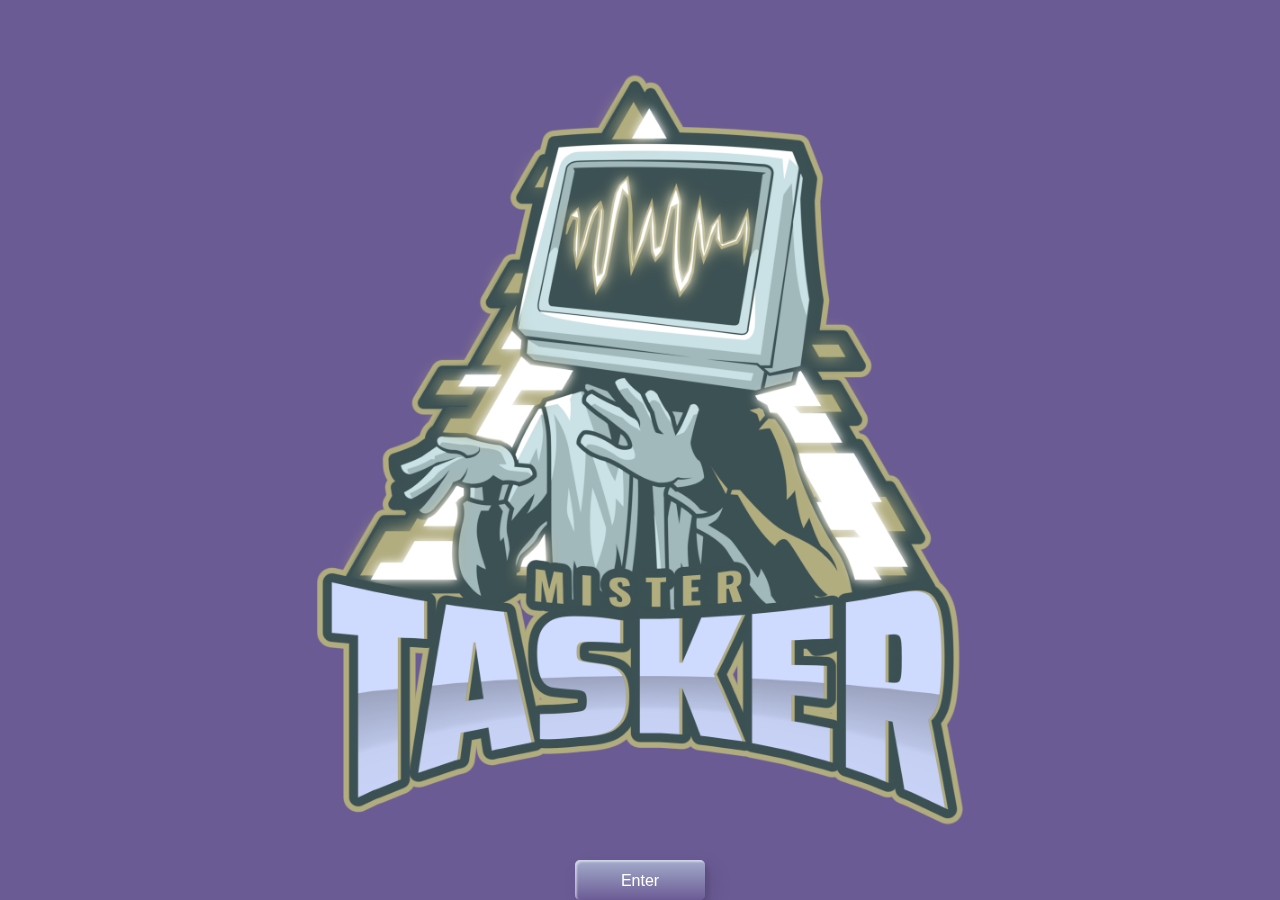
==== index.html @ fd8928d4 "add css" ====
<!DOCTYPE html>
<html lang="en">
  <head>
    <meta charset="UTF-8" />
    <meta http-equiv="X-UA-Compatible" content="IE=edge" />
    <meta name="viewport" content="width=device-width, initial-scale=1.0" />
    <!-- Bootstrap CSS -->
    <link
      rel="stylesheet"
      href="https://stackpath.bootstrapcdn.com/bootstrap/4.5.2/css/bootstrap.min.css"
      integrity="sha384-JcKb8q3iqJ61gNV9KGb8thSsNjpSL0n8PARn9HuZOnIxN0hoP+VmmDGMN5t9UJ0Z"
      crossorigin="anonymous"
    />

    <!-- Fonts CSS -->
    <link rel="preconnect" href="https://fonts.googleapis.com" />
    <link rel="preconnect" href="https://fonts.gstatic.com" crossorigin />
    <link
      href="https://fonts.googleapis.com/css2?family=Lora:wght@400;700&family=Montserrat:wght@300&display=swap"
      rel="stylesheet"
    />

    <!--  CSS -->
    <link rel="stylesheet" href="./resources/styles.css" />

    <title>Welcome</title>
  </head>
  <body id="welcomePage">
    <div id="enter">
      <a href="./TaskApp.html"
        ><button class="custom-btn btn-3"><span>Enter</span></button></a
      >
    </div>
  </body>
</html>
---- resources/styles.css ----
body,
  html {
    font-family: "Montserrat", sans-serif, !important;
    background: url("../Images/bg_bggenerator_com\ \(1\).jpg") 
    no-repeat fixed;
    background-repeat: no-repeat;
    -webkit-background-size: cover;
    background-size: cover;
    background-attachment: fixed;
    background-position: inherit;
    font-size: 16px;
    width: auto;
    height: 100%;
  }

  

  #welcomePage{
    background-color: #6b5b95;
     background-image: url("../Images/gaming-logo-maker-featuring-an-alien-illustration-1877p-2931.png"); 
    background-repeat: no-repeat;
    background-size: contain;
    
    background-attachment: fixed;
    background-position: center;
  }
 
  h2 {
    font-style: oblique;
    font-size: 40px;
    padding: 20px 0;
    color: rgb(18, 18, 19);
    text-align: center;
  }
  
  .task-top {
    display: flex;
    flex-direction: row;
    justify-content: space-between;
    align-self: center;
  }
  
  .task-bottom {
    display: flex;
    flex-direction: row;
    align-self: right;
    justify-content: space-between;
    margin-top: 18px;
  }
  
  .task {
    display: inline-block;
    font-weight: lighter;
    text-align: left;
    justify-content: center;
    align-items: center;
    padding-right: initial;
    justify-content: space-between;
    flex-wrap: wrap;
    width: 470px;
    margin-bottom: 10px;
  }
  
  .form-group {
    font-weight: lighter;
    font-size: 22px;
    color: rgba(37, 37, 40, 0.959);
  }
  .list-group-item {
    position: relative;
    display: block;
    padding: 0.75rem 1.25rem;
    background-color: rgba(213, 219, 247, 0.8);
    border: 4px solid white;
    border-radius: 20px;
}
  
.list-group-item:first-child {
  border-radius: 20px;
}

.form-task{
  background-color: rgba(213, 219, 247, 0.8);
  border: 4px solid white;
  margin-top: -100px;
  border-radius: 25px;
  width: 520px;
  margin-left: 500px;
  height: 540px;

}
form{
  justify-content: space-between;
  width: 480px;
}  

#assigned{
  margin-left: 20px;
}

#duedate{
  margin-left: 60px;
}

.btn-block {
  display: block;
  width: 70%;
  margin-left: 70px;
}



button {
    margin: auto;
    
  }
  .custom-btn {
    justify-content: center;
    width: 130px;
    height: 40px;
    color: #fff;
    border-radius: 5px;
    padding: 10px 25px;
    font-weight: 500;
    background: transparent;
    cursor: pointer;
    transition: all 0.3s ease;
    position: fixed;
    margin: auto;
    bottom: 0;
    right: 0;
    left: 0;
     box-shadow:inset 2px 2px 2px 0px rgba(255,255,255,.5),
     7px 7px 20px 0px rgba(0,0,0,.1),
     4px 4px 5px 0px rgba(0,0,0,.1);
    outline: none;
  }
.btn-3 {
    background: #a3accc;
  background: linear-gradient(0deg, #6b5b95 0%, #a3accc 100%);
    width: 130px;
    height: 40px;
    line-height: 42px;
    padding: 0;
    border: none;
    
  }
  .btn-3 span {
    position: relative;
    display: block;
    width: 100%;
    height: 100%;
  }
  .btn-3:before,
  .btn-3:after {
    position: absolute;
    content: "";
    right: 0;
    top: 0;
     background: #a3accc;
    transition: all 0.3s ease;
  }
  .btn-3:before {
    height: 0%;
    width: 2px;
  }
  .btn-3:after {
    width: 0%;
    height: 2px;
  }
  .btn-3:hover{
     background: transparent;
    box-shadow: none;
  }
  .btn-3:hover:before {
    height: 100%;
  }
  .btn-3:hover:after {
    width: 100%;
  }
  .btn-3 span:hover{
     color: #a3accc;
  }
  .btn-3 span:before,
  .btn-3 span:after {
    position: absolute;
    content: "";
    left: 0;
    bottom: 0;
     background: #a3accc;
    transition: all 0.3s ease;
  }
  .btn-3 span:before {
    width: 2px;
    height: 0%;
  }
  .btn-3 span:after {
    width: 0%;
    height: 2px;
  }
  .btn-3 span:hover:before {
    height: 100%;
  }
  .btn-3 span:hover:after {
    width: 100%;
  }

  .btn-outline-warning {
    color: rgb(245, 186, 10);
    border-color: rgb(254, 192, 8);
}
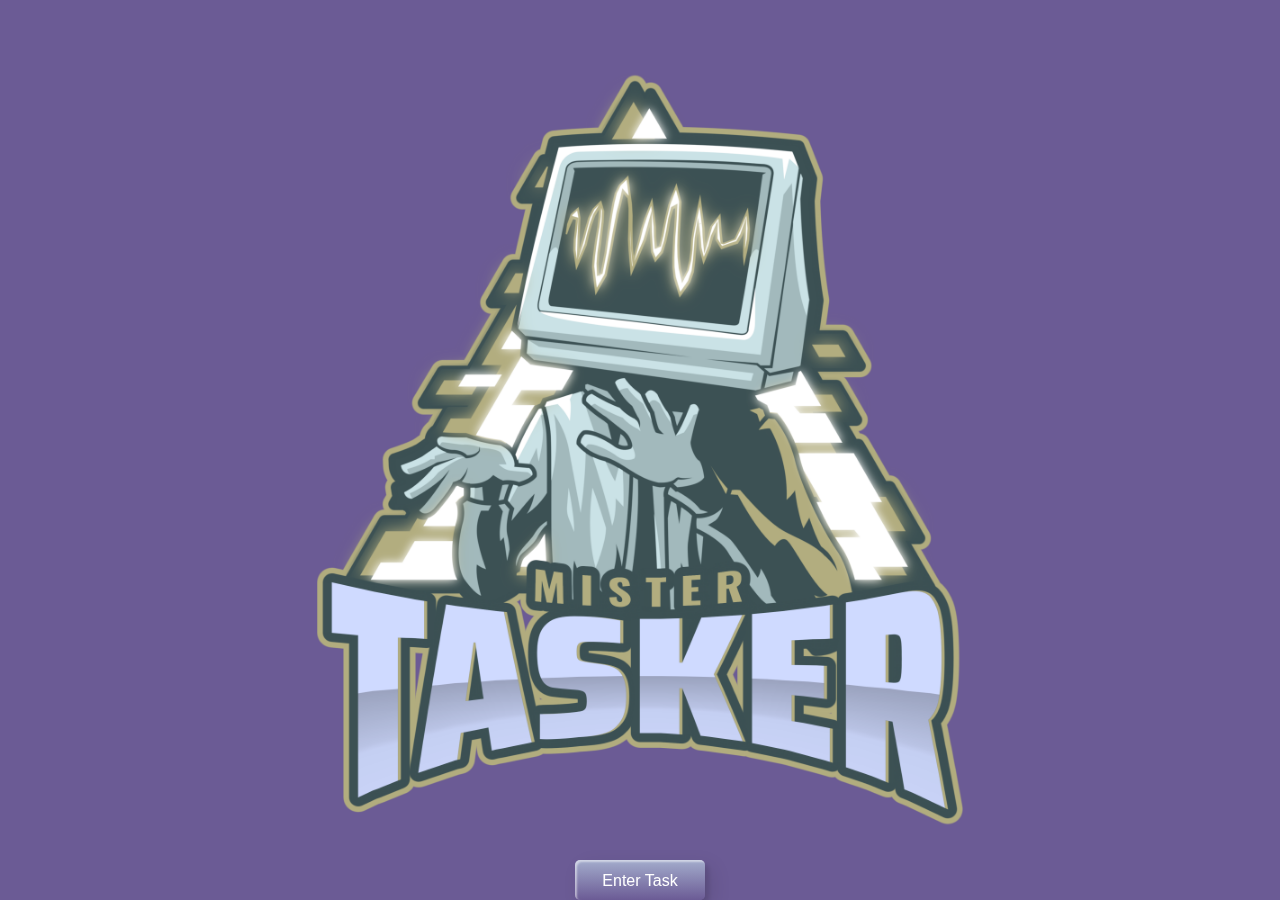
==== commit 0c3abd29: "Add css" ====
--- a/index.html
+++ b/index.html
@@ -28,7 +28,7 @@
   <body id="welcomePage">
     <div id="enter">
       <a href="./TaskApp.html"
-        ><button class="custom-btn btn-3"><span>Enter</span></button></a
+        ><button class="custom-btn btn-3"><span>Enter Task</span></button></a
       >
     </div>
   </body>
